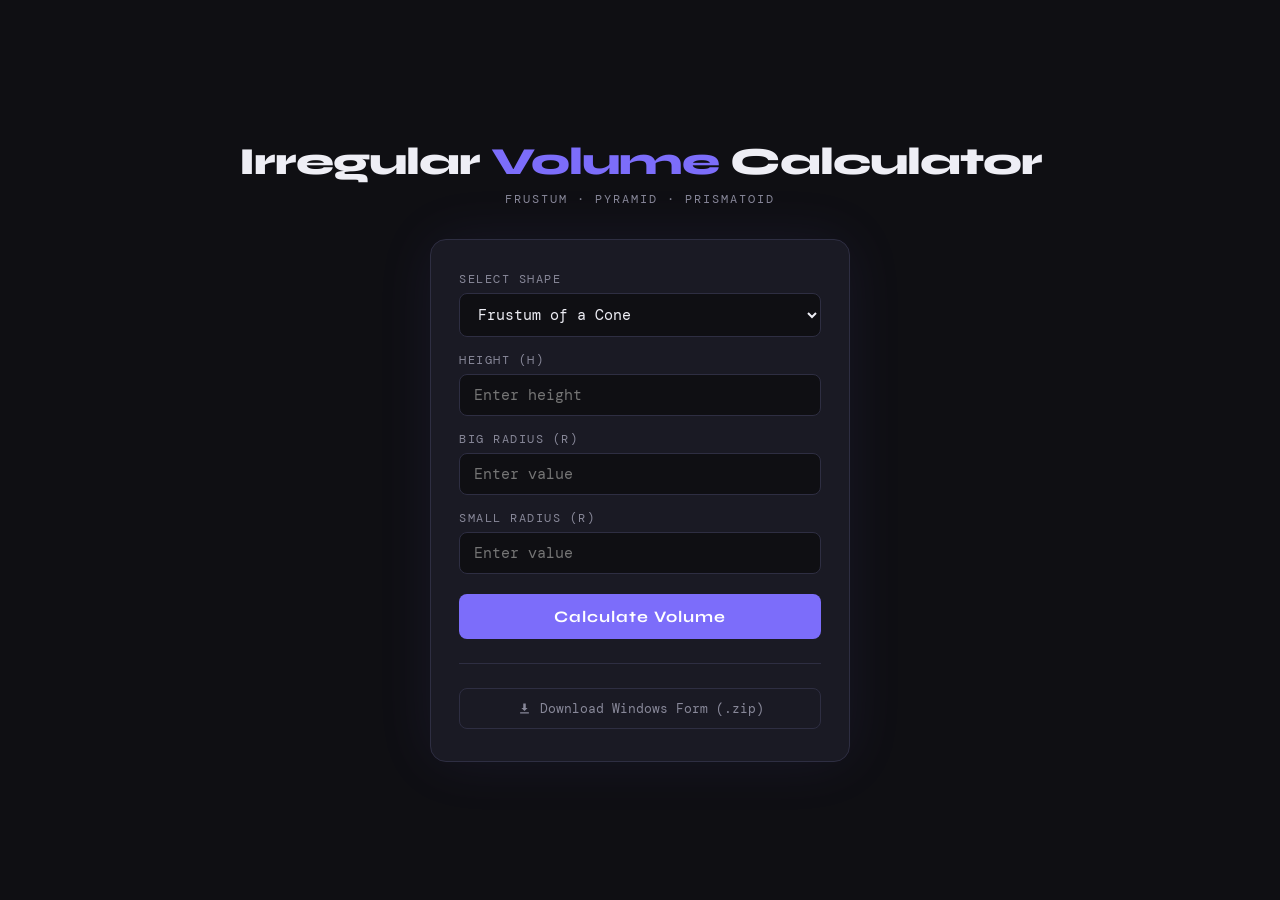
==== index.html @ 7cf29074 "Rename IrregularVolumeCalculator.html to index.html" ====
<!DOCTYPE html>
<html lang="en">
<head>
<meta charset="UTF-8">
<meta name="viewport" content="width=device-width, initial-scale=1.0">
<title>Irregular Volume Calculator</title>
<link href="https://fonts.googleapis.com/css2?family=Syne:wght@700;800&family=DM+Mono:wght@400;500&display=swap" rel="stylesheet">
<style>
  *, *::before, *::after { box-sizing: border-box; margin: 0; padding: 0; }

  :root {
    --bg: #0f0f13;
    --card: #1a1a24;
    --border: #2e2e42;
    --accent: #7c6dfa;
    --accent2: #f06a6a;
    --text: #eeeef5;
    --muted: #888899;
  }

  body {
    background: var(--bg);
    color: var(--text);
    font-family: 'DM Mono', monospace;
    min-height: 100vh;
    display: flex;
    flex-direction: column;
    align-items: center;
    justify-content: center;
    padding: 30px 16px;
  }

  h1 {
    font-family: 'Syne', sans-serif;
    font-size: clamp(1.6rem, 5vw, 2.4rem);
    font-weight: 800;
    letter-spacing: -1px;
    text-align: center;
    margin-bottom: 6px;
  }

  h1 span { color: var(--accent); }

  .subtitle {
    color: var(--muted);
    font-size: 0.78rem;
    text-align: center;
    margin-bottom: 32px;
    letter-spacing: 2px;
    text-transform: uppercase;
  }

  .card {
    background: var(--card);
    border: 1px solid var(--border);
    border-radius: 16px;
    padding: 32px 28px;
    width: 100%;
    max-width: 420px;
    box-shadow: 0 0 60px rgba(124,109,250,0.08);
  }

  label {
    display: block;
    font-size: 0.72rem;
    color: var(--muted);
    text-transform: uppercase;
    letter-spacing: 1.5px;
    margin-bottom: 6px;
  }

  select, input {
    width: 100%;
    background: var(--bg);
    border: 1px solid var(--border);
    border-radius: 8px;
    color: var(--text);
    font-family: 'DM Mono', monospace;
    font-size: 0.92rem;
    padding: 10px 14px;
    margin-bottom: 16px;
    outline: none;
    transition: border-color 0.2s;
  }

  select:focus, input:focus { border-color: var(--accent); }

  .field { transition: opacity 0.3s; }
  .field.hidden { display: none; }

  .btn-calc {
    width: 100%;
    background: var(--accent);
    color: #fff;
    font-family: 'Syne', sans-serif;
    font-size: 1rem;
    font-weight: 700;
    border: none;
    border-radius: 8px;
    padding: 13px;
    cursor: pointer;
    letter-spacing: 1px;
    transition: background 0.2s, transform 0.1s;
    margin-top: 4px;
  }

  .btn-calc:hover { background: #6a5ce8; }
  .btn-calc:active { transform: scale(0.98); }

  .result {
    margin-top: 20px;
    background: var(--bg);
    border: 1px solid var(--accent);
    border-radius: 8px;
    padding: 14px 18px;
    text-align: center;
    font-size: 1.1rem;
    color: var(--accent);
    font-family: 'Syne', sans-serif;
    font-weight: 700;
    display: none;
  }

  .formula {
    font-size: 0.68rem;
    color: var(--muted);
    text-align: center;
    margin-top: 10px;
    letter-spacing: 0.5px;
  }

  .divider {
    border: none;
    border-top: 1px solid var(--border);
    margin: 24px 0;
  }

  .btn-download {
    display: flex;
    align-items: center;
    justify-content: center;
    gap: 8px;
    width: 100%;
    background: transparent;
    border: 1px solid var(--border);
    border-radius: 8px;
    color: var(--muted);
    font-family: 'DM Mono', monospace;
    font-size: 0.8rem;
    padding: 11px;
    cursor: pointer;
    text-decoration: none;
    transition: border-color 0.2s, color 0.2s;
  }

  .btn-download:hover { border-color: var(--accent2); color: var(--accent2); }
  .btn-download svg { width: 15px; height: 15px; fill: currentColor; }
</style>
</head>
<body>

<h1>Irregular <span>Volume</span> Calculator</h1>
<p class="subtitle">Frustum · Pyramid · Prismatoid</p>

<div class="card">

  <label>Select Shape</label>
  <select id="cboShape" onchange="updateFields()">
    <option value="0">Frustum of a Cone</option>
    <option value="1">Frustum of a Pyramid</option>
    <option value="2">Prismatoid</option>
  </select>

  <label>Height (h)</label>
  <input type="number" id="txt1" placeholder="Enter height">

  <div class="field" id="field2">
    <label id="lbl2">Big Radius (R)</label>
    <input type="number" id="txt2" placeholder="Enter value">
  </div>

  <div class="field" id="field3">
    <label id="lbl3">Small Radius (r)</label>
    <input type="number" id="txt3" placeholder="Enter value">
  </div>

  <div class="field hidden" id="field4">
    <label>Middle Area (Am)</label>
    <input type="number" id="txt4" placeholder="Enter middle area">
  </div>

  <button class="btn-calc" onclick="calculate()">Calculate Volume</button>

  <div class="result" id="result">—</div>
  <div class="formula" id="formula"></div>

  <hr class="divider">

  <!-- Replace href below with your actual file download link -->
  <a class="btn-download" href="IrregCalculator-App.zip" download>
    <svg viewBox="0 0 24 24"><path d="M12 16l-5-5h3V4h4v7h3l-5 5zm-7 4h14v-2H5v2z"/></svg>
    Download Windows Form (.zip)
  </a>

</div>

<script>
  const formulas = [
    "V = (1/3) × π × h × (R² + R·r + r²)",
    "V = (h/3) × (A1 + A2 + √(A1×A2))",
    "V = (h/6) × (A1 + A2 + 4×Am)"
  ];

  function updateFields() {
    const i = +document.getElementById("cboShape").value;
    document.getElementById("lbl2").textContent = i === 0 ? "Big Radius (R)" : "Base Area 1 (A1)";
    document.getElementById("lbl3").textContent = i === 0 ? "Small Radius (r)" : "Base Area 2 (A2)";
    document.getElementById("field4").classList.toggle("hidden", i !== 2);
    document.getElementById("result").style.display = "none";
    document.getElementById("formula").textContent = "";
    document.querySelectorAll("input").forEach(t => t.value = "");
  }

  function calculate() {
    const i = +document.getElementById("cboShape").value;
    const h = +document.getElementById("txt1").value;
    const x = +document.getElementById("txt2").value;
    const y = +document.getElementById("txt3").value;
    let volume = 0;

    if (i === 0) volume = (1/3) * Math.PI * h * (x**2 + x*y + y**2);
    if (i === 1) volume = (h/3) * (x + y + Math.sqrt(x * y));
    if (i === 2) { const am = +document.getElementById("txt4").value; volume = (h/6) * (x + y + 4*am); }

    const res = document.getElementById("result");
    res.style.display = "block";
    res.textContent = "Volume = " + volume.toFixed(4);
    document.getElementById("formula").textContent = formulas[i];
  }
</script>

</body>
</html>
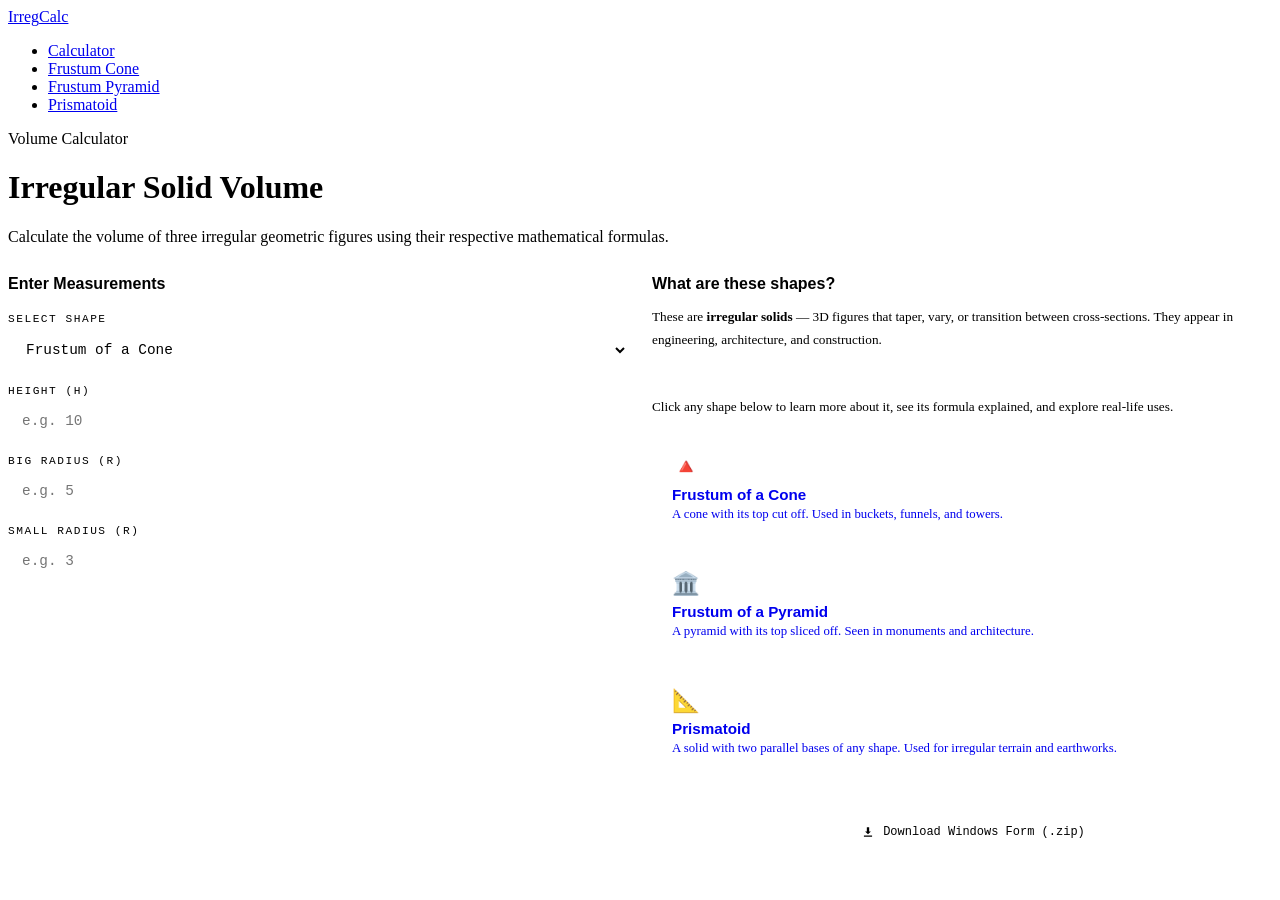
==== commit 4503d8ee: "Refactor index.html for improved structure and styles" ====
--- a/index.html
+++ b/index.html
@@ -1,243 +1,282 @@
 <!DOCTYPE html>
 <html lang="en">
 <head>
-<meta charset="UTF-8">
-<meta name="viewport" content="width=device-width, initial-scale=1.0">
-<title>Irregular Volume Calculator</title>
-<link href="https://fonts.googleapis.com/css2?family=Syne:wght@700;800&family=DM+Mono:wght@400;500&display=swap" rel="stylesheet">
-<style>
-  *, *::before, *::after { box-sizing: border-box; margin: 0; padding: 0; }
-
-  :root {
-    --bg: #0f0f13;
-    --card: #1a1a24;
-    --border: #2e2e42;
-    --accent: #7c6dfa;
-    --accent2: #f06a6a;
-    --text: #eeeef5;
-    --muted: #888899;
-  }
-
-  body {
-    background: var(--bg);
-    color: var(--text);
-    font-family: 'DM Mono', monospace;
-    min-height: 100vh;
-    display: flex;
-    flex-direction: column;
-    align-items: center;
-    justify-content: center;
-    padding: 30px 16px;
-  }
-
-  h1 {
-    font-family: 'Syne', sans-serif;
-    font-size: clamp(1.6rem, 5vw, 2.4rem);
-    font-weight: 800;
-    letter-spacing: -1px;
-    text-align: center;
-    margin-bottom: 6px;
-  }
-
-  h1 span { color: var(--accent); }
-
-  .subtitle {
-    color: var(--muted);
-    font-size: 0.78rem;
-    text-align: center;
-    margin-bottom: 32px;
-    letter-spacing: 2px;
-    text-transform: uppercase;
-  }
-
-  .card {
-    background: var(--card);
-    border: 1px solid var(--border);
-    border-radius: 16px;
-    padding: 32px 28px;
-    width: 100%;
-    max-width: 420px;
-    box-shadow: 0 0 60px rgba(124,109,250,0.08);
-  }
-
-  label {
-    display: block;
-    font-size: 0.72rem;
-    color: var(--muted);
-    text-transform: uppercase;
-    letter-spacing: 1.5px;
-    margin-bottom: 6px;
-  }
-
-  select, input {
-    width: 100%;
-    background: var(--bg);
-    border: 1px solid var(--border);
-    border-radius: 8px;
-    color: var(--text);
-    font-family: 'DM Mono', monospace;
-    font-size: 0.92rem;
-    padding: 10px 14px;
-    margin-bottom: 16px;
-    outline: none;
-    transition: border-color 0.2s;
-  }
-
-  select:focus, input:focus { border-color: var(--accent); }
-
-  .field { transition: opacity 0.3s; }
-  .field.hidden { display: none; }
-
-  .btn-calc {
-    width: 100%;
-    background: var(--accent);
-    color: #fff;
-    font-family: 'Syne', sans-serif;
-    font-size: 1rem;
-    font-weight: 700;
-    border: none;
-    border-radius: 8px;
-    padding: 13px;
-    cursor: pointer;
-    letter-spacing: 1px;
-    transition: background 0.2s, transform 0.1s;
-    margin-top: 4px;
-  }
-
-  .btn-calc:hover { background: #6a5ce8; }
-  .btn-calc:active { transform: scale(0.98); }
-
-  .result {
-    margin-top: 20px;
-    background: var(--bg);
-    border: 1px solid var(--accent);
-    border-radius: 8px;
-    padding: 14px 18px;
-    text-align: center;
-    font-size: 1.1rem;
-    color: var(--accent);
-    font-family: 'Syne', sans-serif;
-    font-weight: 700;
-    display: none;
-  }
-
-  .formula {
-    font-size: 0.68rem;
-    color: var(--muted);
-    text-align: center;
-    margin-top: 10px;
-    letter-spacing: 0.5px;
-  }
-
-  .divider {
-    border: none;
-    border-top: 1px solid var(--border);
-    margin: 24px 0;
-  }
-
-  .btn-download {
-    display: flex;
-    align-items: center;
-    justify-content: center;
-    gap: 8px;
-    width: 100%;
-    background: transparent;
-    border: 1px solid var(--border);
-    border-radius: 8px;
-    color: var(--muted);
-    font-family: 'DM Mono', monospace;
-    font-size: 0.8rem;
-    padding: 11px;
-    cursor: pointer;
-    text-decoration: none;
-    transition: border-color 0.2s, color 0.2s;
-  }
-
-  .btn-download:hover { border-color: var(--accent2); color: var(--accent2); }
-  .btn-download svg { width: 15px; height: 15px; fill: currentColor; }
-</style>
+  <meta charset="UTF-8">
+  <meta name="viewport" content="width=device-width, initial-scale=1.0">
+  <title>Irregular Volume Calculator</title>
+  <link rel="stylesheet" href="shared.css">
+  <style>
+    /* ── Calculator-specific styles ── */
+    .calc-layout {
+      display: grid;
+      grid-template-columns: 1fr 1fr;
+      gap: 24px;
+      align-items: start;
+    }
+
+    @media (max-width: 640px) { .calc-layout { grid-template-columns: 1fr; } }
+
+    label {
+      display: block;
+      font-family: 'DM Mono', monospace;
+      font-size: 0.7rem;
+      color: var(--muted);
+      text-transform: uppercase;
+      letter-spacing: 1.5px;
+      margin-bottom: 6px;
+    }
+
+    select, input[type="number"] {
+      width: 100%;
+      background: var(--bg);
+      border: 1px solid var(--border);
+      border-radius: 8px;
+      color: var(--text);
+      font-family: 'DM Mono', monospace;
+      font-size: 0.9rem;
+      padding: 10px 14px;
+      margin-bottom: 16px;
+      outline: none;
+      transition: border-color 0.2s;
+    }
+
+    select:focus, input:focus { border-color: var(--accent); }
+
+    .field.hidden { display: none; }
+
+    .btn-calc {
+      width: 100%;
+      background: var(--accent);
+      color: #fff;
+      font-family: 'Syne', sans-serif;
+      font-weight: 700;
+      font-size: 1rem;
+      border: none;
+      border-radius: 8px;
+      padding: 13px;
+      cursor: pointer;
+      letter-spacing: 0.5px;
+      transition: background 0.2s, transform 0.1s;
+      margin-top: 4px;
+    }
+
+    .btn-calc:hover { background: #6a5ce8; }
+    .btn-calc:active { transform: scale(0.98); }
+
+    .result-box {
+      background: var(--bg);
+      border: 1px solid var(--accent);
+      border-radius: 10px;
+      padding: 20px;
+      text-align: center;
+      display: none;
+      margin-top: 16px;
+    }
+
+    .result-box .vol-label {
+      font-family: 'DM Mono', monospace;
+      font-size: 0.68rem;
+      color: var(--muted);
+      letter-spacing: 2px;
+      text-transform: uppercase;
+      margin-bottom: 6px;
+    }
+
+    .result-box .vol-value {
+      font-family: 'Syne', sans-serif;
+      font-size: 1.5rem;
+      font-weight: 800;
+      color: var(--accent);
+    }
+
+    .result-box .vol-formula {
+      font-family: 'DM Mono', monospace;
+      font-size: 0.68rem;
+      color: var(--muted);
+      margin-top: 8px;
+    }
+
+    /* info panel on the right */
+    .info-panel .section-card { margin-bottom: 16px; }
+
+    .info-panel h2 {
+      font-family: 'Syne', sans-serif;
+      font-size: 1rem;
+      font-weight: 700;
+      margin-bottom: 8px;
+    }
+
+    .info-panel p {
+      font-size: 0.83rem;
+      color: var(--muted);
+      line-height: 1.7;
+    }
+
+    .divider { border: none; border-top: 1px solid var(--border); margin: 20px 0; }
+
+    .btn-download {
+      display: flex;
+      align-items: center;
+      justify-content: center;
+      gap: 8px;
+      width: 100%;
+      background: transparent;
+      border: 1px solid var(--border);
+      border-radius: 8px;
+      color: var(--muted);
+      font-family: 'DM Mono', monospace;
+      font-size: 0.75rem;
+      padding: 11px;
+      cursor: pointer;
+      text-decoration: none;
+      transition: border-color 0.2s, color 0.2s;
+    }
+
+    .btn-download:hover { border-color: var(--coral); color: var(--coral); }
+    .btn-download svg { width: 14px; height: 14px; fill: currentColor; }
+  </style>
 </head>
 <body>
 
-<h1>Irregular <span>Volume</span> Calculator</h1>
-<p class="subtitle">Frustum · Pyramid · Prismatoid</p>
-
-<div class="card">
-
-  <label>Select Shape</label>
-  <select id="cboShape" onchange="updateFields()">
-    <option value="0">Frustum of a Cone</option>
-    <option value="1">Frustum of a Pyramid</option>
-    <option value="2">Prismatoid</option>
-  </select>
-
-  <label>Height (h)</label>
-  <input type="number" id="txt1" placeholder="Enter height">
-
-  <div class="field" id="field2">
-    <label id="lbl2">Big Radius (R)</label>
-    <input type="number" id="txt2" placeholder="Enter value">
+  <!-- ── NAVIGATION ── -->
+  <nav>
+    <a class="nav-logo" href="index.html">Irreg<span>Calc</span></a>
+    <ul class="nav-links">
+      <li><a href="index.html" class="active">Calculator</a></li>
+      <li><a href="frustum-cone.html">Frustum Cone</a></li>
+      <li><a href="frustum-pyramid.html">Frustum Pyramid</a></li>
+      <li><a href="prismatoid.html">Prismatoid</a></li>
+    </ul>
+  </nav>
+
+  <!-- ── HERO ── -->
+  <div class="hero">
+    <div class="hero-tag">Volume Calculator</div>
+    <h1>Irregular <span style="color:var(--accent)">Solid</span> Volume</h1>
+    <p>Calculate the volume of three irregular geometric figures using their respective mathematical formulas.</p>
   </div>
 
-  <div class="field" id="field3">
-    <label id="lbl3">Small Radius (r)</label>
-    <input type="number" id="txt3" placeholder="Enter value">
+  <!-- ── MAIN CONTENT ── -->
+  <div class="wrap">
+    <div class="calc-layout">
+
+      <!-- LEFT: Calculator -->
+      <div class="section-card">
+        <h2 style="font-family:'Syne',sans-serif;font-size:1rem;margin-bottom:20px;">
+          Enter Measurements
+        </h2>
+
+        <label>Select Shape</label>
+        <select id="cboShape" onchange="updateFields()">
+          <option value="0">Frustum of a Cone</option>
+          <option value="1">Frustum of a Pyramid</option>
+          <option value="2">Prismatoid</option>
+        </select>
+
+        <label>Height (h)</label>
+        <input type="number" id="txt1" placeholder="e.g. 10">
+
+        <div class="field" id="field2">
+          <label id="lbl2">Big Radius (R)</label>
+          <input type="number" id="txt2" placeholder="e.g. 5">
+        </div>
+
+        <div class="field" id="field3">
+          <label id="lbl3">Small Radius (r)</label>
+          <input type="number" id="txt3" placeholder="e.g. 3">
+        </div>
+
+        <div class="field hidden" id="field4">
+          <label>Middle Area (Am)</label>
+          <input type="number" id="txt4" placeholder="e.g. 12">
+        </div>
+
+        <button class="btn-calc" onclick="calculate()">Calculate Volume</button>
+
+        <div class="result-box" id="resultBox">
+          <div class="vol-label">Result</div>
+          <div class="vol-value" id="volValue">—</div>
+          <div class="vol-formula" id="volFormula"></div>
+        </div>
+      </div>
+
+      <!-- RIGHT: Info Panel -->
+      <div class="info-panel">
+        <div class="section-card">
+          <h2>What are these shapes?</h2>
+          <p>These are <strong>irregular solids</strong> — 3D figures that taper, vary, or transition between cross-sections. They appear in engineering, architecture, and construction.</p>
+          <br>
+          <p>Click any shape below to learn more about it, see its formula explained, and explore real-life uses.</p>
+        </div>
+
+        <a href="frustum-cone.html" class="shape-card" style="display:block;text-decoration:none;background:var(--card);border:1px solid var(--border);border-radius:12px;padding:18px 20px;margin-bottom:12px;transition:border-color 0.2s;" onmouseover="this.style.borderColor='var(--accent)'" onmouseout="this.style.borderColor='var(--border)'">
+          <div style="font-size:1.4rem;margin-bottom:6px;">🔺</div>
+          <div style="font-family:'Syne',sans-serif;font-size:0.95rem;font-weight:700;margin-bottom:4px;">Frustum of a Cone</div>
+          <div style="font-size:0.8rem;color:var(--muted);">A cone with its top cut off. Used in buckets, funnels, and towers.</div>
+        </a>
+
+        <a href="frustum-pyramid.html" class="shape-card" style="display:block;text-decoration:none;background:var(--card);border:1px solid var(--border);border-radius:12px;padding:18px 20px;margin-bottom:12px;transition:border-color 0.2s;" onmouseover="this.style.borderColor='var(--gold)'" onmouseout="this.style.borderColor='var(--border)'">
+          <div style="font-size:1.4rem;margin-bottom:6px;">🏛️</div>
+          <div style="font-family:'Syne',sans-serif;font-size:0.95rem;font-weight:700;margin-bottom:4px;">Frustum of a Pyramid</div>
+          <div style="font-size:0.8rem;color:var(--muted);">A pyramid with its top sliced off. Seen in monuments and architecture.</div>
+        </a>
+
+        <a href="prismatoid.html" class="shape-card" style="display:block;text-decoration:none;background:var(--card);border:1px solid var(--border);border-radius:12px;padding:18px 20px;margin-bottom:20px;transition:border-color 0.2s;" onmouseover="this.style.borderColor='var(--green)'" onmouseout="this.style.borderColor='var(--border)'">
+          <div style="font-size:1.4rem;margin-bottom:6px;">📐</div>
+          <div style="font-family:'Syne',sans-serif;font-size:0.95rem;font-weight:700;margin-bottom:4px;">Prismatoid</div>
+          <div style="font-size:0.8rem;color:var(--muted);">A solid with two parallel bases of any shape. Used for irregular terrain and earthworks.</div>
+        </a>
+
+        <hr class="divider">
+
+        <!-- Replace href with your actual download link -->
+        <a class="btn-download" href="YOUR_DOWNLOAD_LINK_HERE" download>
+          <svg viewBox="0 0 24 24"><path d="M12 16l-5-5h3V4h4v7h3l-5 5zm-7 4h14v-2H5v2z"/></svg>
+          Download Windows Form (.zip)
+        </a>
+      </div>
+
+    </div>
   </div>
 
-  <div class="field hidden" id="field4">
-    <label>Middle Area (Am)</label>
-    <input type="number" id="txt4" placeholder="Enter middle area">
-  </div>
-
-  <button class="btn-calc" onclick="calculate()">Calculate Volume</button>
-
-  <div class="result" id="result">—</div>
-  <div class="formula" id="formula"></div>
-
-  <hr class="divider">
-
-  <!-- Replace href below with your actual file download link -->
-  <a class="btn-download" href="IrregCalculator-App.zip" download>
-    <svg viewBox="0 0 24 24"><path d="M12 16l-5-5h3V4h4v7h3l-5 5zm-7 4h14v-2H5v2z"/></svg>
-    Download Windows Form (.zip)
-  </a>
-
-</div>
-
-<script>
-  const formulas = [
-    "V = (1/3) × π × h × (R² + R·r + r²)",
-    "V = (h/3) × (A1 + A2 + √(A1×A2))",
-    "V = (h/6) × (A1 + A2 + 4×Am)"
-  ];
-
-  function updateFields() {
-    const i = +document.getElementById("cboShape").value;
-    document.getElementById("lbl2").textContent = i === 0 ? "Big Radius (R)" : "Base Area 1 (A1)";
-    document.getElementById("lbl3").textContent = i === 0 ? "Small Radius (r)" : "Base Area 2 (A2)";
-    document.getElementById("field4").classList.toggle("hidden", i !== 2);
-    document.getElementById("result").style.display = "none";
-    document.getElementById("formula").textContent = "";
-    document.querySelectorAll("input").forEach(t => t.value = "");
-  }
-
-  function calculate() {
-    const i = +document.getElementById("cboShape").value;
-    const h = +document.getElementById("txt1").value;
-    const x = +document.getElementById("txt2").value;
-    const y = +document.getElementById("txt3").value;
-    let volume = 0;
-
-    if (i === 0) volume = (1/3) * Math.PI * h * (x**2 + x*y + y**2);
-    if (i === 1) volume = (h/3) * (x + y + Math.sqrt(x * y));
-    if (i === 2) { const am = +document.getElementById("txt4").value; volume = (h/6) * (x + y + 4*am); }
-
-    const res = document.getElementById("result");
-    res.style.display = "block";
-    res.textContent = "Volume = " + volume.toFixed(4);
-    document.getElementById("formula").textContent = formulas[i];
-  }
-</script>
+  <script>
+    const formulas = [
+      "V = (1/3) × π × h × (R² + R·r + r²)",
+      "V = (h/3) × (A1 + A2 + √(A1 × A2))",
+      "V = (h/6) × (A1 + A2 + 4 × Am)"
+    ];
+
+    function updateFields() {
+      const i = +document.getElementById("cboShape").value;
+      // Update label text based on selected shape
+      document.getElementById("lbl2").textContent = i === 0 ? "Big Radius (R)" : "Base Area 1 (A1)";
+      document.getElementById("lbl3").textContent = i === 0 ? "Small Radius (r)" : "Base Area 2 (A2)";
+      // Show or hide 4th field (only Prismatoid needs it)
+      document.getElementById("field4").classList.toggle("hidden", i !== 2);
+      // Clear result and inputs
+      document.getElementById("resultBox").style.display = "none";
+      document.querySelectorAll("input").forEach(t => t.value = "");
+    }
+
+    function calculate() {
+      const i = +document.getElementById("cboShape").value;
+      const h = +document.getElementById("txt1").value;
+      const x = +document.getElementById("txt2").value;
+      const y = +document.getElementById("txt3").value;
+      let volume = 0;
+
+      // Run the correct formula based on selected shape
+      if (i === 0) volume = (1/3) * Math.PI * h * (x**2 + x*y + y**2);
+      if (i === 1) volume = (h/3) * (x + y + Math.sqrt(x * y));
+      if (i === 2) { const am = +document.getElementById("txt4").value; volume = (h/6) * (x + y + 4*am); }
+
+      // Show result
+      const box = document.getElementById("resultBox");
+      box.style.display = "block";
+      document.getElementById("volValue").textContent = "Volume = " + volume.toFixed(4);
+      document.getElementById("volFormula").textContent = formulas[i];
+    }
+  </script>
 
 </body>
 </html>
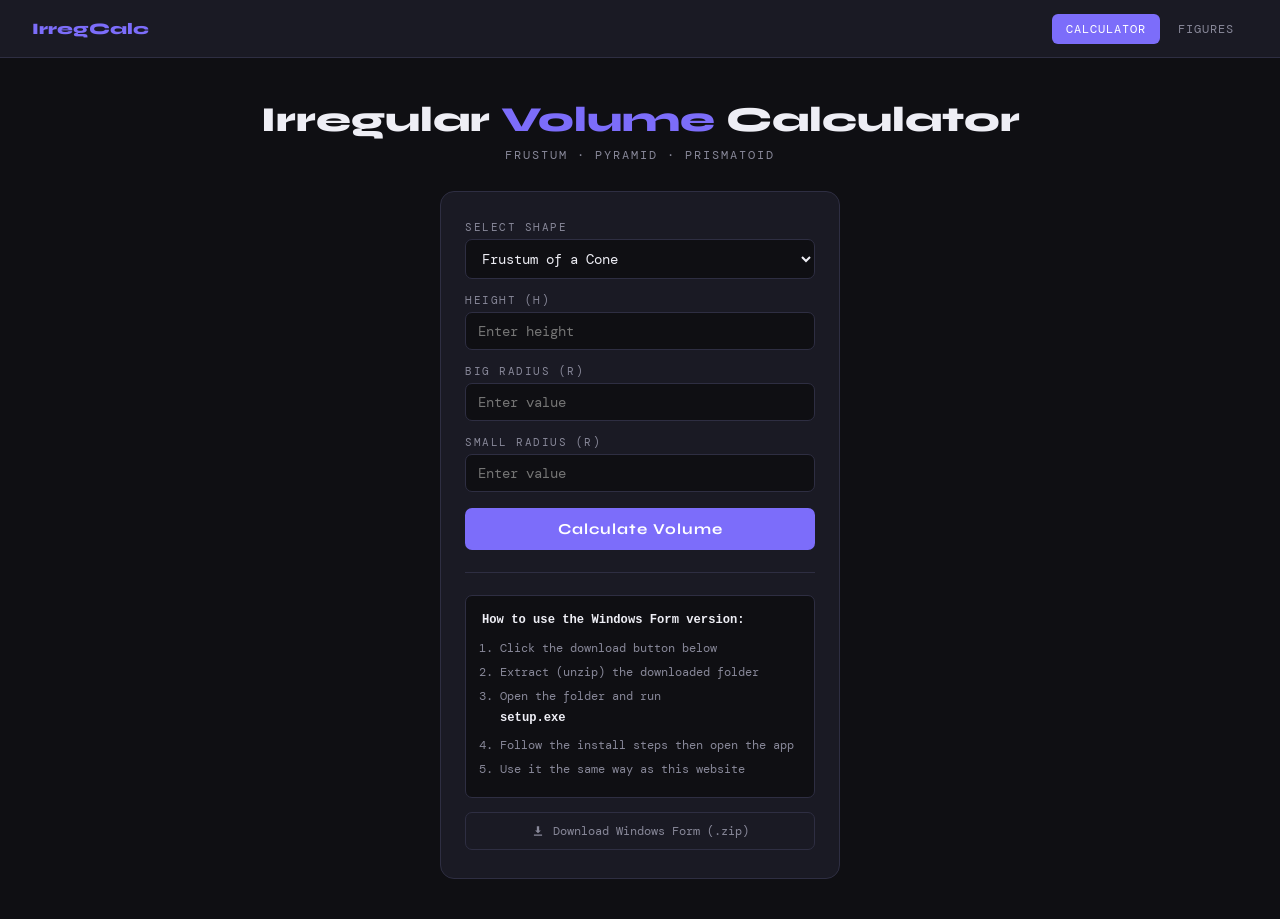
==== commit a96fa15e: "Update index.html Calculator with figure description. Easier to understand." ====
--- a/index.html
+++ b/index.html
@@ -1,282 +1,268 @@
 <!DOCTYPE html>
 <html lang="en">
 <head>
-  <meta charset="UTF-8">
-  <meta name="viewport" content="width=device-width, initial-scale=1.0">
-  <title>Irregular Volume Calculator</title>
-  <link rel="stylesheet" href="shared.css">
-  <style>
-    /* ── Calculator-specific styles ── */
-    .calc-layout {
-      display: grid;
-      grid-template-columns: 1fr 1fr;
-      gap: 24px;
-      align-items: start;
-    }
-
-    @media (max-width: 640px) { .calc-layout { grid-template-columns: 1fr; } }
-
-    label {
-      display: block;
-      font-family: 'DM Mono', monospace;
-      font-size: 0.7rem;
-      color: var(--muted);
-      text-transform: uppercase;
-      letter-spacing: 1.5px;
-      margin-bottom: 6px;
-    }
-
-    select, input[type="number"] {
-      width: 100%;
-      background: var(--bg);
-      border: 1px solid var(--border);
-      border-radius: 8px;
-      color: var(--text);
-      font-family: 'DM Mono', monospace;
-      font-size: 0.9rem;
-      padding: 10px 14px;
-      margin-bottom: 16px;
-      outline: none;
-      transition: border-color 0.2s;
-    }
-
-    select:focus, input:focus { border-color: var(--accent); }
-
-    .field.hidden { display: none; }
-
-    .btn-calc {
-      width: 100%;
-      background: var(--accent);
-      color: #fff;
-      font-family: 'Syne', sans-serif;
-      font-weight: 700;
-      font-size: 1rem;
-      border: none;
-      border-radius: 8px;
-      padding: 13px;
-      cursor: pointer;
-      letter-spacing: 0.5px;
-      transition: background 0.2s, transform 0.1s;
-      margin-top: 4px;
-    }
-
-    .btn-calc:hover { background: #6a5ce8; }
-    .btn-calc:active { transform: scale(0.98); }
-
-    .result-box {
-      background: var(--bg);
-      border: 1px solid var(--accent);
-      border-radius: 10px;
-      padding: 20px;
-      text-align: center;
-      display: none;
-      margin-top: 16px;
-    }
-
-    .result-box .vol-label {
-      font-family: 'DM Mono', monospace;
-      font-size: 0.68rem;
-      color: var(--muted);
-      letter-spacing: 2px;
-      text-transform: uppercase;
-      margin-bottom: 6px;
-    }
-
-    .result-box .vol-value {
-      font-family: 'Syne', sans-serif;
-      font-size: 1.5rem;
-      font-weight: 800;
-      color: var(--accent);
-    }
-
-    .result-box .vol-formula {
-      font-family: 'DM Mono', monospace;
-      font-size: 0.68rem;
-      color: var(--muted);
-      margin-top: 8px;
-    }
-
-    /* info panel on the right */
-    .info-panel .section-card { margin-bottom: 16px; }
-
-    .info-panel h2 {
-      font-family: 'Syne', sans-serif;
-      font-size: 1rem;
-      font-weight: 700;
-      margin-bottom: 8px;
-    }
-
-    .info-panel p {
-      font-size: 0.83rem;
-      color: var(--muted);
-      line-height: 1.7;
-    }
-
-    .divider { border: none; border-top: 1px solid var(--border); margin: 20px 0; }
-
-    .btn-download {
-      display: flex;
-      align-items: center;
-      justify-content: center;
-      gap: 8px;
-      width: 100%;
-      background: transparent;
-      border: 1px solid var(--border);
-      border-radius: 8px;
-      color: var(--muted);
-      font-family: 'DM Mono', monospace;
-      font-size: 0.75rem;
-      padding: 11px;
-      cursor: pointer;
-      text-decoration: none;
-      transition: border-color 0.2s, color 0.2s;
-    }
-
-    .btn-download:hover { border-color: var(--coral); color: var(--coral); }
-    .btn-download svg { width: 14px; height: 14px; fill: currentColor; }
-  </style>
+<meta charset="UTF-8">
+<meta name="viewport" content="width=device-width, initial-scale=1.0">
+<title>Irregular Volume Calculator</title>
+<link href="https://fonts.googleapis.com/css2?family=Syne:wght@700;800&family=DM+Mono:wght@400;500&display=swap" rel="stylesheet">
+<style>
+  *, *::before, *::after { box-sizing: border-box; margin: 0; padding: 0; }
+  :root {
+    --bg: #0f0f13; --card: #1a1a24; --border: #2e2e42;
+    --accent: #7c6dfa; --accent2: #f06a6a; --text: #eeeef5; --muted: #888899; --green: #4ade80;
+  }
+  body { background: var(--bg); color: var(--text); font-family: 'DM Mono', monospace; min-height: 100vh; }
+  nav {
+    display: flex; align-items: center; justify-content: space-between;
+    padding: 0 32px; height: 58px; background: var(--card);
+    border-bottom: 1px solid var(--border); position: sticky; top: 0; z-index: 99;
+  }
+  .nav-logo { font-family: 'Syne', sans-serif; font-size: 1rem; font-weight: 800; color: var(--accent); }
+  .nav-links { display: flex; gap: 4px; }
+  .nav-btn {
+    background: none; border: none; color: var(--muted); font-family: 'DM Mono', monospace;
+    font-size: 0.78rem; padding: 7px 14px; border-radius: 6px; cursor: pointer;
+    letter-spacing: 1px; text-transform: uppercase; transition: background 0.15s, color 0.15s;
+  }
+  .nav-btn:hover { background: var(--border); color: var(--text); }
+  .nav-btn.active { background: var(--accent); color: #fff; }
+  .page { display: none; padding: 40px 20px; }
+  .page.active { display: block; }
+  .calc-wrap { display: flex; flex-direction: column; align-items: center; }
+  .page-title { font-family: 'Syne', sans-serif; font-size: clamp(1.5rem, 4vw, 2.2rem); font-weight: 800; text-align: center; margin-bottom: 6px; }
+  .page-title span { color: var(--accent); }
+  .subtitle { color: var(--muted); font-size: 0.75rem; text-align: center; margin-bottom: 28px; letter-spacing: 2px; text-transform: uppercase; }
+  .card { background: var(--card); border: 1px solid var(--border); border-radius: 14px; padding: 28px 24px; width: 100%; max-width: 400px; }
+  label { display: block; font-size: 0.7rem; color: var(--muted); text-transform: uppercase; letter-spacing: 1.5px; margin-bottom: 5px; }
+  select, input[type=number] {
+    width: 100%; background: var(--bg); border: 1px solid var(--border); border-radius: 7px;
+    color: var(--text); font-family: 'DM Mono', monospace; font-size: 0.9rem;
+    padding: 9px 12px; margin-bottom: 14px; outline: none; transition: border-color 0.2s;
+  }
+  select:focus, input[type=number]:focus { border-color: var(--accent); }
+  .field.hidden { display: none; }
+  .btn-calc {
+    width: 100%; background: var(--accent); color: #fff; font-family: 'Syne', sans-serif;
+    font-size: 0.95rem; font-weight: 700; border: none; border-radius: 7px; padding: 12px;
+    cursor: pointer; letter-spacing: 1px; transition: background 0.2s, transform 0.1s; margin-top: 2px;
+  }
+  .btn-calc:hover { background: #6a5ce8; }
+  .btn-calc:active { transform: scale(0.98); }
+  .result {
+    margin-top: 18px; background: var(--bg); border: 1px solid var(--accent); border-radius: 7px;
+    padding: 13px 16px; text-align: center; font-size: 1.1rem; color: var(--accent);
+    font-family: 'Syne', sans-serif; font-weight: 700; display: none;
+  }
+  .formula-shown { font-size: 0.66rem; color: var(--muted); text-align: center; margin-top: 8px; }
+  .divider { border: none; border-top: 1px solid var(--border); margin: 22px 0; }
+  .instructions {
+    background: var(--bg); border: 1px solid var(--border); border-radius: 7px;
+    padding: 14px 16px; margin-bottom: 14px; font-size: 0.76rem; line-height: 1.8; color: var(--muted);
+  }
+  .instructions strong { color: var(--text); display: block; margin-bottom: 6px; }
+  .instructions ol { padding-left: 18px; }
+  .instructions li { margin-bottom: 2px; }
+  .btn-download {
+    display: flex; align-items: center; justify-content: center; gap: 8px; width: 100%;
+    background: transparent; border: 1px solid var(--border); border-radius: 7px; color: var(--muted);
+    font-family: 'DM Mono', monospace; font-size: 0.78rem; padding: 10px; cursor: pointer;
+    text-decoration: none; transition: border-color 0.2s, color 0.2s;
+  }
+  .btn-download:hover { border-color: var(--accent2); color: var(--accent2); }
+  .btn-download svg { width: 14px; height: 14px; fill: currentColor; flex-shrink: 0; }
+  .figures-wrap { max-width: 860px; margin: 0 auto; }
+  .fig-grid { display: grid; grid-template-columns: repeat(auto-fit, minmax(250px, 1fr)); gap: 20px; margin-top: 10px; }
+  .fig-card {
+    background: var(--card); border: 1px solid var(--border); border-radius: 14px;
+    padding: 24px 20px; display: flex; flex-direction: column; gap: 16px;
+  }
+  .fig-name { font-family: 'Syne', sans-serif; font-size: 1rem; font-weight: 700; color: var(--accent); }
+  .fig-desc { font-size: 0.78rem; color: var(--muted); line-height: 1.7; }
+  .fig-formula {
+    background: var(--bg); border: 1px solid var(--border); border-radius: 7px;
+    padding: 10px 14px; font-size: 0.72rem; color: var(--green); letter-spacing: 0.5px; line-height: 1.8;
+  }
+  .fig-formula strong { color: var(--muted); display: block; font-size: 0.66rem; text-transform: uppercase; letter-spacing: 1.5px; margin-bottom: 4px; }
+  svg.figure { width: 100%; height: 130px; }
+</style>
 </head>
 <body>
 
-  <!-- ── NAVIGATION ── -->
-  <nav>
-    <a class="nav-logo" href="index.html">Irreg<span>Calc</span></a>
-    <ul class="nav-links">
-      <li><a href="index.html" class="active">Calculator</a></li>
-      <li><a href="frustum-cone.html">Frustum Cone</a></li>
-      <li><a href="frustum-pyramid.html">Frustum Pyramid</a></li>
-      <li><a href="prismatoid.html">Prismatoid</a></li>
-    </ul>
-  </nav>
-
-  <!-- ── HERO ── -->
-  <div class="hero">
-    <div class="hero-tag">Volume Calculator</div>
-    <h1>Irregular <span style="color:var(--accent)">Solid</span> Volume</h1>
-    <p>Calculate the volume of three irregular geometric figures using their respective mathematical formulas.</p>
+<nav>
+  <div class="nav-logo">IrregCalc</div>
+  <div class="nav-links">
+    <button class="nav-btn active" onclick="showPage('calc',this)">Calculator</button>
+    <button class="nav-btn" onclick="showPage('figures',this)">Figures</button>
   </div>
-
-  <!-- ── MAIN CONTENT ── -->
-  <div class="wrap">
-    <div class="calc-layout">
-
-      <!-- LEFT: Calculator -->
-      <div class="section-card">
-        <h2 style="font-family:'Syne',sans-serif;font-size:1rem;margin-bottom:20px;">
-          Enter Measurements
-        </h2>
-
-        <label>Select Shape</label>
-        <select id="cboShape" onchange="updateFields()">
-          <option value="0">Frustum of a Cone</option>
-          <option value="1">Frustum of a Pyramid</option>
-          <option value="2">Prismatoid</option>
-        </select>
-
-        <label>Height (h)</label>
-        <input type="number" id="txt1" placeholder="e.g. 10">
-
-        <div class="field" id="field2">
-          <label id="lbl2">Big Radius (R)</label>
-          <input type="number" id="txt2" placeholder="e.g. 5">
-        </div>
-
-        <div class="field" id="field3">
-          <label id="lbl3">Small Radius (r)</label>
-          <input type="number" id="txt3" placeholder="e.g. 3">
-        </div>
-
-        <div class="field hidden" id="field4">
-          <label>Middle Area (Am)</label>
-          <input type="number" id="txt4" placeholder="e.g. 12">
-        </div>
-
-        <button class="btn-calc" onclick="calculate()">Calculate Volume</button>
-
-        <div class="result-box" id="resultBox">
-          <div class="vol-label">Result</div>
-          <div class="vol-value" id="volValue">—</div>
-          <div class="vol-formula" id="volFormula"></div>
-        </div>
-      </div>
-
-      <!-- RIGHT: Info Panel -->
-      <div class="info-panel">
-        <div class="section-card">
-          <h2>What are these shapes?</h2>
-          <p>These are <strong>irregular solids</strong> — 3D figures that taper, vary, or transition between cross-sections. They appear in engineering, architecture, and construction.</p>
-          <br>
-          <p>Click any shape below to learn more about it, see its formula explained, and explore real-life uses.</p>
-        </div>
-
-        <a href="frustum-cone.html" class="shape-card" style="display:block;text-decoration:none;background:var(--card);border:1px solid var(--border);border-radius:12px;padding:18px 20px;margin-bottom:12px;transition:border-color 0.2s;" onmouseover="this.style.borderColor='var(--accent)'" onmouseout="this.style.borderColor='var(--border)'">
-          <div style="font-size:1.4rem;margin-bottom:6px;">🔺</div>
-          <div style="font-family:'Syne',sans-serif;font-size:0.95rem;font-weight:700;margin-bottom:4px;">Frustum of a Cone</div>
-          <div style="font-size:0.8rem;color:var(--muted);">A cone with its top cut off. Used in buckets, funnels, and towers.</div>
-        </a>
-
-        <a href="frustum-pyramid.html" class="shape-card" style="display:block;text-decoration:none;background:var(--card);border:1px solid var(--border);border-radius:12px;padding:18px 20px;margin-bottom:12px;transition:border-color 0.2s;" onmouseover="this.style.borderColor='var(--gold)'" onmouseout="this.style.borderColor='var(--border)'">
-          <div style="font-size:1.4rem;margin-bottom:6px;">🏛️</div>
-          <div style="font-family:'Syne',sans-serif;font-size:0.95rem;font-weight:700;margin-bottom:4px;">Frustum of a Pyramid</div>
-          <div style="font-size:0.8rem;color:var(--muted);">A pyramid with its top sliced off. Seen in monuments and architecture.</div>
-        </a>
-
-        <a href="prismatoid.html" class="shape-card" style="display:block;text-decoration:none;background:var(--card);border:1px solid var(--border);border-radius:12px;padding:18px 20px;margin-bottom:20px;transition:border-color 0.2s;" onmouseover="this.style.borderColor='var(--green)'" onmouseout="this.style.borderColor='var(--border)'">
-          <div style="font-size:1.4rem;margin-bottom:6px;">📐</div>
-          <div style="font-family:'Syne',sans-serif;font-size:0.95rem;font-weight:700;margin-bottom:4px;">Prismatoid</div>
-          <div style="font-size:0.8rem;color:var(--muted);">A solid with two parallel bases of any shape. Used for irregular terrain and earthworks.</div>
-        </a>
-
-        <hr class="divider">
-
-        <!-- Replace href with your actual download link -->
-        <a class="btn-download" href="YOUR_DOWNLOAD_LINK_HERE" download>
-          <svg viewBox="0 0 24 24"><path d="M12 16l-5-5h3V4h4v7h3l-5 5zm-7 4h14v-2H5v2z"/></svg>
-          Download Windows Form (.zip)
-        </a>
-      </div>
-
+</nav>
+
+<!-- CALCULATOR PAGE -->
+<div class="page active" id="page-calc">
+  <div class="calc-wrap">
+    <h1 class="page-title">Irregular <span>Volume</span> Calculator</h1>
+    <p class="subtitle">Frustum · Pyramid · Prismatoid</p>
+    <div class="card">
+      <label>Select Shape</label>
+      <select id="cboShape" onchange="updateFields()">
+        <option value="0">Frustum of a Cone</option>
+        <option value="1">Frustum of a Pyramid</option>
+        <option value="2">Prismatoid</option>
+      </select>
+      <label>Height (h)</label>
+      <input type="number" id="txt1" placeholder="Enter height">
+      <div class="field" id="field2">
+        <label id="lbl2">Big Radius (R)</label>
+        <input type="number" id="txt2" placeholder="Enter value">
+      </div>
+      <div class="field" id="field3">
+        <label id="lbl3">Small Radius (r)</label>
+        <input type="number" id="txt3" placeholder="Enter value">
+      </div>
+      <div class="field hidden" id="field4">
+        <label>Middle Area (Am)</label>
+        <input type="number" id="txt4" placeholder="Enter middle area">
+      </div>
+      <button class="btn-calc" onclick="calculate()">Calculate Volume</button>
+      <div class="result" id="result"></div>
+      <div class="formula-shown" id="formula-shown"></div>
+      <hr class="divider">
+      <div class="instructions">
+        <strong>How to use the Windows Form version:</strong>
+        <ol>
+          <li>Click the download button below</li>
+          <li>Extract (unzip) the downloaded folder</li>
+          <li>Open the folder and run <strong>setup.exe</strong></li>
+          <li>Follow the install steps then open the app</li>
+          <li>Use it the same way as this website</li>
+        </ol>
+      </div>
+      <a class="btn-download" href="IrregCalculator-App.zip" download>
+        <svg viewBox="0 0 24 24"><path d="M12 16l-5-5h3V4h4v7h3l-5 5zm-7 4h14v-2H5v2z"/></svg>
+        Download Windows Form (.zip)
+      </a>
     </div>
   </div>
-
-  <script>
-    const formulas = [
-      "V = (1/3) × π × h × (R² + R·r + r²)",
-      "V = (h/3) × (A1 + A2 + √(A1 × A2))",
-      "V = (h/6) × (A1 + A2 + 4 × Am)"
-    ];
-
-    function updateFields() {
-      const i = +document.getElementById("cboShape").value;
-      // Update label text based on selected shape
-      document.getElementById("lbl2").textContent = i === 0 ? "Big Radius (R)" : "Base Area 1 (A1)";
-      document.getElementById("lbl3").textContent = i === 0 ? "Small Radius (r)" : "Base Area 2 (A2)";
-      // Show or hide 4th field (only Prismatoid needs it)
-      document.getElementById("field4").classList.toggle("hidden", i !== 2);
-      // Clear result and inputs
-      document.getElementById("resultBox").style.display = "none";
-      document.querySelectorAll("input").forEach(t => t.value = "");
-    }
-
-    function calculate() {
-      const i = +document.getElementById("cboShape").value;
-      const h = +document.getElementById("txt1").value;
-      const x = +document.getElementById("txt2").value;
-      const y = +document.getElementById("txt3").value;
-      let volume = 0;
-
-      // Run the correct formula based on selected shape
-      if (i === 0) volume = (1/3) * Math.PI * h * (x**2 + x*y + y**2);
-      if (i === 1) volume = (h/3) * (x + y + Math.sqrt(x * y));
-      if (i === 2) { const am = +document.getElementById("txt4").value; volume = (h/6) * (x + y + 4*am); }
-
-      // Show result
-      const box = document.getElementById("resultBox");
-      box.style.display = "block";
-      document.getElementById("volValue").textContent = "Volume = " + volume.toFixed(4);
-      document.getElementById("volFormula").textContent = formulas[i];
-    }
-  </script>
-
+</div>
+
+<!-- FIGURES PAGE -->
+<div class="page" id="page-figures">
+  <div class="figures-wrap">
+    <h1 class="page-title" style="text-align:left;">The Three <span>Figures</span></h1>
+    <p class="subtitle" style="text-align:left; margin-bottom:24px;">Description · Drawing · Formula</p>
+    <div class="fig-grid">
+
+      <!-- CONE FRUSTUM -->
+      <div class="fig-card">
+        <div class="fig-name">Frustum of a Cone</div>
+        <svg class="figure" viewBox="0 0 200 130" xmlns="http://www.w3.org/2000/svg">
+          <ellipse cx="100" cy="100" rx="60" ry="14" fill="none" stroke="#7c6dfa" stroke-width="1.5"/>
+          <ellipse cx="100" cy="38" rx="30" ry="8" fill="none" stroke="#7c6dfa" stroke-width="1.5"/>
+          <line x1="40" y1="100" x2="70" y2="38" stroke="#7c6dfa" stroke-width="1.5"/>
+          <line x1="160" y1="100" x2="130" y2="38" stroke="#7c6dfa" stroke-width="1.5"/>
+          <line x1="172" y1="38" x2="172" y2="100" stroke="#f06a6a" stroke-width="1" stroke-dasharray="3,2"/>
+          <text x="178" y="72" fill="#f06a6a" font-size="11" font-family="DM Mono,monospace">h</text>
+          <line x1="100" y1="100" x2="160" y2="100" stroke="#4ade80" stroke-width="1" stroke-dasharray="3,2"/>
+          <text x="125" y="116" fill="#4ade80" font-size="11" font-family="DM Mono,monospace">R</text>
+          <line x1="100" y1="38" x2="130" y2="38" stroke="#888899" stroke-width="1" stroke-dasharray="3,2"/>
+          <text x="112" y="32" fill="#888899" font-size="11" font-family="DM Mono,monospace">r</text>
+        </svg>
+        <p class="fig-desc">A cone with its top sliced off parallel to the base. It has two circular faces — a large base (R) and a smaller top (r) — connected by a slanted side.</p>
+        <div class="fig-formula">
+          <strong>Formula</strong>
+          V = (1/3) × π × h × (R² + R·r + r²)
+        </div>
+      </div>
+
+      <!-- PYRAMID FRUSTUM -->
+      <div class="fig-card">
+        <div class="fig-name">Frustum of a Pyramid</div>
+        <svg class="figure" viewBox="0 0 200 130" xmlns="http://www.w3.org/2000/svg">
+          <polygon points="30,105 170,105 155,90 45,90" fill="none" stroke="#7c6dfa" stroke-width="1.5"/>
+          <polygon points="72,38 128,38 118,28 82,28" fill="none" stroke="#7c6dfa" stroke-width="1.5"/>
+          <line x1="30" y1="105" x2="72" y2="38" stroke="#7c6dfa" stroke-width="1.5"/>
+          <line x1="170" y1="105" x2="128" y2="38" stroke="#7c6dfa" stroke-width="1.5"/>
+          <line x1="45" y1="90" x2="82" y2="28" stroke="#7c6dfa" stroke-width="1.5" stroke-dasharray="3,2"/>
+          <line x1="155" y1="90" x2="118" y2="28" stroke="#7c6dfa" stroke-width="1.5" stroke-dasharray="3,2"/>
+          <line x1="176" y1="38" x2="176" y2="105" stroke="#f06a6a" stroke-width="1" stroke-dasharray="3,2"/>
+          <text x="181" y="74" fill="#f06a6a" font-size="11" font-family="DM Mono,monospace">h</text>
+          <text x="84" y="120" fill="#4ade80" font-size="10" font-family="DM Mono,monospace">A1 (base)</text>
+          <text x="82" y="24" fill="#888899" font-size="10" font-family="DM Mono,monospace">A2 (top)</text>
+        </svg>
+        <p class="fig-desc">A pyramid with its top cut off. The bottom is a larger polygon area (A1) and the top is a smaller polygon area (A2), connected by trapezoidal sides.</p>
+        <div class="fig-formula">
+          <strong>Formula</strong>
+          V = (h/3) × (A1 + A2 + √(A1 × A2))
+        </div>
+      </div>
+
+      <!-- PRISMATOID -->
+      <div class="fig-card">
+        <div class="fig-name">Prismatoid</div>
+        <svg class="figure" viewBox="0 0 200 130" xmlns="http://www.w3.org/2000/svg">
+          <polygon points="25,108 175,108 160,95 40,95" fill="none" stroke="#7c6dfa" stroke-width="1.5"/>
+          <polygon points="48,72 152,72 145,62 55,62" fill="none" stroke="#888899" stroke-width="1" stroke-dasharray="4,2"/>
+          <polygon points="70,38 130,38 122,28 78,28" fill="none" stroke="#7c6dfa" stroke-width="1.5"/>
+          <line x1="25" y1="108" x2="70" y2="38" stroke="#7c6dfa" stroke-width="1.5"/>
+          <line x1="175" y1="108" x2="130" y2="38" stroke="#7c6dfa" stroke-width="1.5"/>
+          <line x1="40" y1="95" x2="78" y2="28" stroke="#7c6dfa" stroke-width="1.5" stroke-dasharray="3,2"/>
+          <line x1="160" y1="95" x2="122" y2="28" stroke="#7c6dfa" stroke-width="1.5" stroke-dasharray="3,2"/>
+          <line x1="179" y1="38" x2="179" y2="108" stroke="#f06a6a" stroke-width="1" stroke-dasharray="3,2"/>
+          <text x="184" y="76" fill="#f06a6a" font-size="11" font-family="DM Mono,monospace">h</text>
+          <text x="82" y="122" fill="#4ade80" font-size="10" font-family="DM Mono,monospace">A1</text>
+          <text x="82" y="24" fill="#888899" font-size="10" font-family="DM Mono,monospace">A2</text>
+          <text x="153" y="70" fill="#888899" font-size="10" font-family="DM Mono,monospace">Am</text>
+        </svg>
+        <p class="fig-desc">A general solid with two parallel bases (A1 and A2) and a middle cross-section (Am) measured halfway between them. It can approximate many irregular real-world shapes.</p>
+        <div class="fig-formula">
+          <strong>Formula (Simpson's Rule)</strong>
+          V = (h/6) × (A1 + A2 + 4 × Am)
+        </div>
+      </div>
+
+    </div>
+  </div>
+</div>
+
+<script>
+  function showPage(name, btn) {
+    document.querySelectorAll('.page').forEach(p => p.classList.remove('active'));
+    document.querySelectorAll('.nav-btn').forEach(b => b.classList.remove('active'));
+    document.getElementById('page-' + name).classList.add('active');
+    btn.classList.add('active');
+  }
+
+  const formulas = [
+    "V = (1/3) × π × h × (R² + R·r + r²)",
+    "V = (h/3) × (A1 + A2 + √(A1 × A2))",
+    "V = (h/6) × (A1 + A2 + 4 × Am)"
+  ];
+
+  function updateFields() {
+    const i = +document.getElementById("cboShape").value;
+    document.getElementById("lbl2").textContent = i === 0 ? "Big Radius (R)" : "Base Area 1 (A1)";
+    document.getElementById("lbl3").textContent = i === 0 ? "Small Radius (r)" : "Base Area 2 (A2)";
+    document.getElementById("field4").classList.toggle("hidden", i !== 2);
+    document.getElementById("result").style.display = "none";
+    document.getElementById("formula-shown").textContent = "";
+    document.querySelectorAll("input[type=number]").forEach(t => t.value = "");
+  }
+
+  function calculate() {
+    const i = +document.getElementById("cboShape").value;
+    const h = +document.getElementById("txt1").value;
+    const x = +document.getElementById("txt2").value;
+    const y = +document.getElementById("txt3").value;
+    let volume = 0;
+
+    if (i === 0) volume = (1/3) * Math.PI * h * (x**2 + x*y + y**2);
+    if (i === 1) volume = (h/3) * (x + y + Math.sqrt(x * y));
+    if (i === 2) { const am = +document.getElementById("txt4").value; volume = (h/6) * (x + y + 4*am); }
+
+    const res = document.getElementById("result");
+    res.style.display = "block";
+    res.textContent = "Volume = " + volume.toFixed(4);
+    document.getElementById("formula-shown").textContent = formulas[i];
+  }
+</script>
 </body>
 </html>
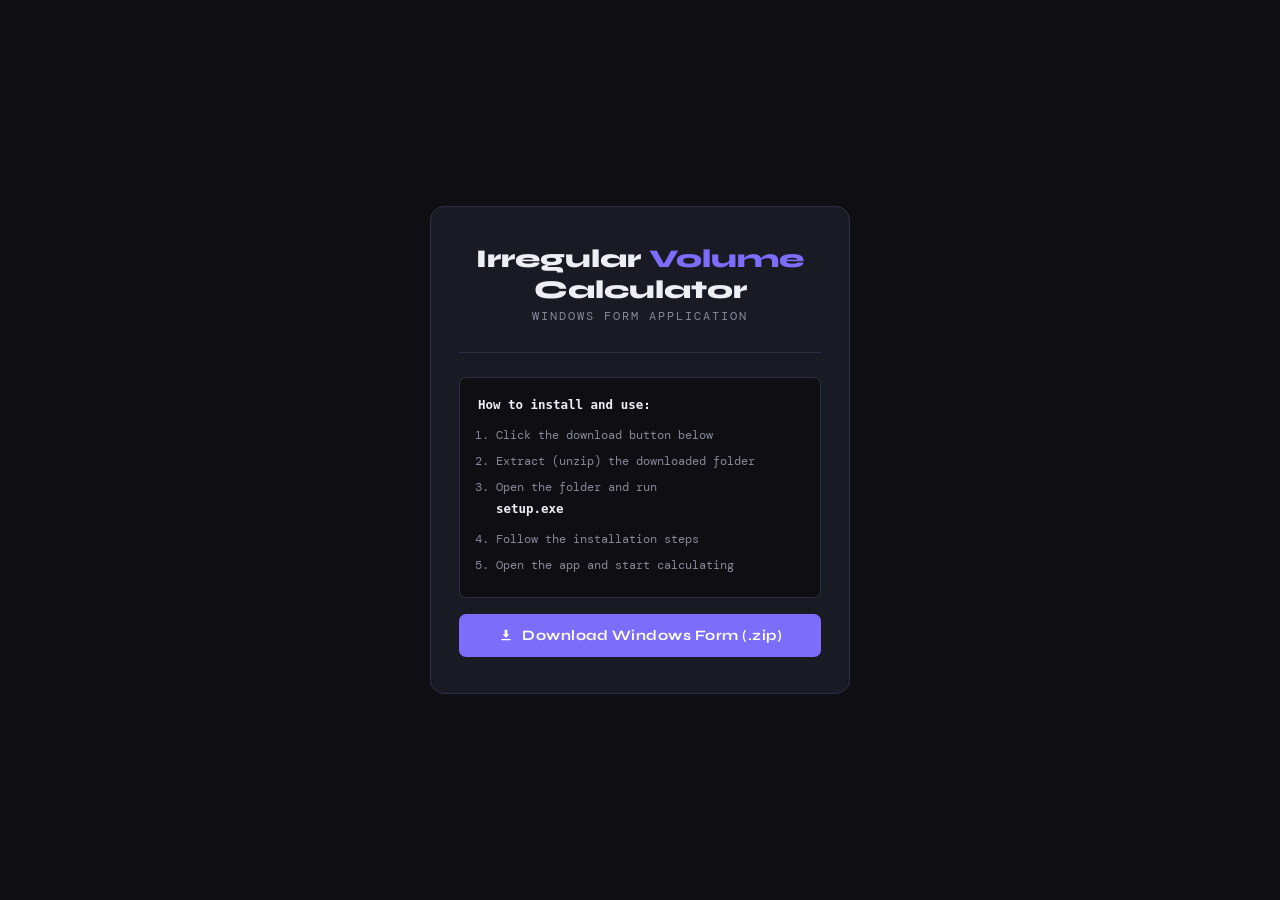
==== commit 07f604c8: "Update index.html Only instructions" ====
--- a/index.html
+++ b/index.html
@@ -9,260 +9,69 @@
   *, *::before, *::after { box-sizing: border-box; margin: 0; padding: 0; }
   :root {
     --bg: #0f0f13; --card: #1a1a24; --border: #2e2e42;
-    --accent: #7c6dfa; --accent2: #f06a6a; --text: #eeeef5; --muted: #888899; --green: #4ade80;
+    --accent: #7c6dfa; --accent2: #f06a6a; --text: #eeeef5; --muted: #888899;
   }
-  body { background: var(--bg); color: var(--text); font-family: 'DM Mono', monospace; min-height: 100vh; }
-  nav {
-    display: flex; align-items: center; justify-content: space-between;
-    padding: 0 32px; height: 58px; background: var(--card);
-    border-bottom: 1px solid var(--border); position: sticky; top: 0; z-index: 99;
+  body {
+    background: var(--bg); color: var(--text); font-family: 'DM Mono', monospace;
+    min-height: 100vh; display: flex; align-items: center; justify-content: center; padding: 40px 20px;
   }
-  .nav-logo { font-family: 'Syne', sans-serif; font-size: 1rem; font-weight: 800; color: var(--accent); }
-  .nav-links { display: flex; gap: 4px; }
-  .nav-btn {
-    background: none; border: none; color: var(--muted); font-family: 'DM Mono', monospace;
-    font-size: 0.78rem; padding: 7px 14px; border-radius: 6px; cursor: pointer;
-    letter-spacing: 1px; text-transform: uppercase; transition: background 0.15s, color 0.15s;
+  .card {
+    background: var(--card); border: 1px solid var(--border); border-radius: 14px;
+    padding: 36px 28px; width: 100%; max-width: 420px;
   }
-  .nav-btn:hover { background: var(--border); color: var(--text); }
-  .nav-btn.active { background: var(--accent); color: #fff; }
-  .page { display: none; padding: 40px 20px; }
-  .page.active { display: block; }
-  .calc-wrap { display: flex; flex-direction: column; align-items: center; }
-  .page-title { font-family: 'Syne', sans-serif; font-size: clamp(1.5rem, 4vw, 2.2rem); font-weight: 800; text-align: center; margin-bottom: 6px; }
-  .page-title span { color: var(--accent); }
-  .subtitle { color: var(--muted); font-size: 0.75rem; text-align: center; margin-bottom: 28px; letter-spacing: 2px; text-transform: uppercase; }
-  .card { background: var(--card); border: 1px solid var(--border); border-radius: 14px; padding: 28px 24px; width: 100%; max-width: 400px; }
-  label { display: block; font-size: 0.7rem; color: var(--muted); text-transform: uppercase; letter-spacing: 1.5px; margin-bottom: 5px; }
-  select, input[type=number] {
-    width: 100%; background: var(--bg); border: 1px solid var(--border); border-radius: 7px;
-    color: var(--text); font-family: 'DM Mono', monospace; font-size: 0.9rem;
-    padding: 9px 12px; margin-bottom: 14px; outline: none; transition: border-color 0.2s;
+  h1 {
+    font-family: 'Syne', sans-serif; font-size: 1.6rem; font-weight: 800;
+    text-align: center; margin-bottom: 4px;
   }
-  select:focus, input[type=number]:focus { border-color: var(--accent); }
-  .field.hidden { display: none; }
-  .btn-calc {
-    width: 100%; background: var(--accent); color: #fff; font-family: 'Syne', sans-serif;
-    font-size: 0.95rem; font-weight: 700; border: none; border-radius: 7px; padding: 12px;
-    cursor: pointer; letter-spacing: 1px; transition: background 0.2s, transform 0.1s; margin-top: 2px;
+  h1 span { color: var(--accent); }
+  .subtitle {
+    color: var(--muted); font-size: 0.72rem; text-align: center;
+    letter-spacing: 2px; text-transform: uppercase; margin-bottom: 28px;
   }
-  .btn-calc:hover { background: #6a5ce8; }
-  .btn-calc:active { transform: scale(0.98); }
-  .result {
-    margin-top: 18px; background: var(--bg); border: 1px solid var(--accent); border-radius: 7px;
-    padding: 13px 16px; text-align: center; font-size: 1.1rem; color: var(--accent);
-    font-family: 'Syne', sans-serif; font-weight: 700; display: none;
-  }
-  .formula-shown { font-size: 0.66rem; color: var(--muted); text-align: center; margin-top: 8px; }
-  .divider { border: none; border-top: 1px solid var(--border); margin: 22px 0; }
+  .divider { border: none; border-top: 1px solid var(--border); margin: 24px 0; }
   .instructions {
     background: var(--bg); border: 1px solid var(--border); border-radius: 7px;
-    padding: 14px 16px; margin-bottom: 14px; font-size: 0.76rem; line-height: 1.8; color: var(--muted);
+    padding: 16px 18px; margin-bottom: 16px; font-size: 0.76rem; line-height: 1.8; color: var(--muted);
   }
-  .instructions strong { color: var(--text); display: block; margin-bottom: 6px; }
+  .instructions strong { color: var(--text); display: block; margin-bottom: 8px; font-size: 0.78rem; }
   .instructions ol { padding-left: 18px; }
-  .instructions li { margin-bottom: 2px; }
+  .instructions li { margin-bottom: 4px; }
   .btn-download {
     display: flex; align-items: center; justify-content: center; gap: 8px; width: 100%;
-    background: transparent; border: 1px solid var(--border); border-radius: 7px; color: var(--muted);
-    font-family: 'DM Mono', monospace; font-size: 0.78rem; padding: 10px; cursor: pointer;
-    text-decoration: none; transition: border-color 0.2s, color 0.2s;
+    background: var(--accent); border: none; border-radius: 7px; color: #fff;
+    font-family: 'Syne', sans-serif; font-weight: 700; font-size: 0.9rem;
+    padding: 13px; cursor: pointer; text-decoration: none;
+    transition: background 0.2s, transform 0.1s; letter-spacing: 0.5px;
   }
-  .btn-download:hover { border-color: var(--accent2); color: var(--accent2); }
-  .btn-download svg { width: 14px; height: 14px; fill: currentColor; flex-shrink: 0; }
-  .figures-wrap { max-width: 860px; margin: 0 auto; }
-  .fig-grid { display: grid; grid-template-columns: repeat(auto-fit, minmax(250px, 1fr)); gap: 20px; margin-top: 10px; }
-  .fig-card {
-    background: var(--card); border: 1px solid var(--border); border-radius: 14px;
-    padding: 24px 20px; display: flex; flex-direction: column; gap: 16px;
-  }
-  .fig-name { font-family: 'Syne', sans-serif; font-size: 1rem; font-weight: 700; color: var(--accent); }
-  .fig-desc { font-size: 0.78rem; color: var(--muted); line-height: 1.7; }
-  .fig-formula {
-    background: var(--bg); border: 1px solid var(--border); border-radius: 7px;
-    padding: 10px 14px; font-size: 0.72rem; color: var(--green); letter-spacing: 0.5px; line-height: 1.8;
-  }
-  .fig-formula strong { color: var(--muted); display: block; font-size: 0.66rem; text-transform: uppercase; letter-spacing: 1.5px; margin-bottom: 4px; }
-  svg.figure { width: 100%; height: 130px; }
+  .btn-download:hover { background: #6a5ce8; }
+  .btn-download:active { transform: scale(0.98); }
+  .btn-download svg { width: 16px; height: 16px; fill: currentColor; flex-shrink: 0; }
 </style>
 </head>
 <body>
 
-<nav>
-  <div class="nav-logo">IrregCalc</div>
-  <div class="nav-links">
-    <button class="nav-btn active" onclick="showPage('calc',this)">Calculator</button>
-    <button class="nav-btn" onclick="showPage('figures',this)">Figures</button>
+<div class="card">
+  <h1>Irregular <span>Volume</span> Calculator</h1>
+  <p class="subtitle">Windows Form Application</p>
+
+  <hr class="divider">
+
+  <div class="instructions">
+    <strong>How to install and use:</strong>
+    <ol>
+      <li>Click the download button below</li>
+      <li>Extract (unzip) the downloaded folder</li>
+      <li>Open the folder and run <strong style="color:var(--text)">setup.exe</strong></li>
+      <li>Follow the installation steps</li>
+      <li>Open the app and start calculating</li>
+    </ol>
   </div>
-</nav>
 
-<!-- CALCULATOR PAGE -->
-<div class="page active" id="page-calc">
-  <div class="calc-wrap">
-    <h1 class="page-title">Irregular <span>Volume</span> Calculator</h1>
-    <p class="subtitle">Frustum · Pyramid · Prismatoid</p>
-    <div class="card">
-      <label>Select Shape</label>
-      <select id="cboShape" onchange="updateFields()">
-        <option value="0">Frustum of a Cone</option>
-        <option value="1">Frustum of a Pyramid</option>
-        <option value="2">Prismatoid</option>
-      </select>
-      <label>Height (h)</label>
-      <input type="number" id="txt1" placeholder="Enter height">
-      <div class="field" id="field2">
-        <label id="lbl2">Big Radius (R)</label>
-        <input type="number" id="txt2" placeholder="Enter value">
-      </div>
-      <div class="field" id="field3">
-        <label id="lbl3">Small Radius (r)</label>
-        <input type="number" id="txt3" placeholder="Enter value">
-      </div>
-      <div class="field hidden" id="field4">
-        <label>Middle Area (Am)</label>
-        <input type="number" id="txt4" placeholder="Enter middle area">
-      </div>
-      <button class="btn-calc" onclick="calculate()">Calculate Volume</button>
-      <div class="result" id="result"></div>
-      <div class="formula-shown" id="formula-shown"></div>
-      <hr class="divider">
-      <div class="instructions">
-        <strong>How to use the Windows Form version:</strong>
-        <ol>
-          <li>Click the download button below</li>
-          <li>Extract (unzip) the downloaded folder</li>
-          <li>Open the folder and run <strong>setup.exe</strong></li>
-          <li>Follow the install steps then open the app</li>
-          <li>Use it the same way as this website</li>
-        </ol>
-      </div>
-      <a class="btn-download" href="IrregCalculator-App.zip" download>
-        <svg viewBox="0 0 24 24"><path d="M12 16l-5-5h3V4h4v7h3l-5 5zm-7 4h14v-2H5v2z"/></svg>
-        Download Windows Form (.zip)
-      </a>
-    </div>
-  </div>
+  <a class="btn-download" href="IrregCalculator-App.zip" download>
+    <svg viewBox="0 0 24 24"><path d="M12 16l-5-5h3V4h4v7h3l-5 5zm-7 4h14v-2H5v2z"/></svg>
+    Download Windows Form (.zip)
+  </a>
 </div>
 
-<!-- FIGURES PAGE -->
-<div class="page" id="page-figures">
-  <div class="figures-wrap">
-    <h1 class="page-title" style="text-align:left;">The Three <span>Figures</span></h1>
-    <p class="subtitle" style="text-align:left; margin-bottom:24px;">Description · Drawing · Formula</p>
-    <div class="fig-grid">
-
-      <!-- CONE FRUSTUM -->
-      <div class="fig-card">
-        <div class="fig-name">Frustum of a Cone</div>
-        <svg class="figure" viewBox="0 0 200 130" xmlns="http://www.w3.org/2000/svg">
-          <ellipse cx="100" cy="100" rx="60" ry="14" fill="none" stroke="#7c6dfa" stroke-width="1.5"/>
-          <ellipse cx="100" cy="38" rx="30" ry="8" fill="none" stroke="#7c6dfa" stroke-width="1.5"/>
-          <line x1="40" y1="100" x2="70" y2="38" stroke="#7c6dfa" stroke-width="1.5"/>
-          <line x1="160" y1="100" x2="130" y2="38" stroke="#7c6dfa" stroke-width="1.5"/>
-          <line x1="172" y1="38" x2="172" y2="100" stroke="#f06a6a" stroke-width="1" stroke-dasharray="3,2"/>
-          <text x="178" y="72" fill="#f06a6a" font-size="11" font-family="DM Mono,monospace">h</text>
-          <line x1="100" y1="100" x2="160" y2="100" stroke="#4ade80" stroke-width="1" stroke-dasharray="3,2"/>
-          <text x="125" y="116" fill="#4ade80" font-size="11" font-family="DM Mono,monospace">R</text>
-          <line x1="100" y1="38" x2="130" y2="38" stroke="#888899" stroke-width="1" stroke-dasharray="3,2"/>
-          <text x="112" y="32" fill="#888899" font-size="11" font-family="DM Mono,monospace">r</text>
-        </svg>
-        <p class="fig-desc">A cone with its top sliced off parallel to the base. It has two circular faces — a large base (R) and a smaller top (r) — connected by a slanted side.</p>
-        <div class="fig-formula">
-          <strong>Formula</strong>
-          V = (1/3) × π × h × (R² + R·r + r²)
-        </div>
-      </div>
-
-      <!-- PYRAMID FRUSTUM -->
-      <div class="fig-card">
-        <div class="fig-name">Frustum of a Pyramid</div>
-        <svg class="figure" viewBox="0 0 200 130" xmlns="http://www.w3.org/2000/svg">
-          <polygon points="30,105 170,105 155,90 45,90" fill="none" stroke="#7c6dfa" stroke-width="1.5"/>
-          <polygon points="72,38 128,38 118,28 82,28" fill="none" stroke="#7c6dfa" stroke-width="1.5"/>
-          <line x1="30" y1="105" x2="72" y2="38" stroke="#7c6dfa" stroke-width="1.5"/>
-          <line x1="170" y1="105" x2="128" y2="38" stroke="#7c6dfa" stroke-width="1.5"/>
-          <line x1="45" y1="90" x2="82" y2="28" stroke="#7c6dfa" stroke-width="1.5" stroke-dasharray="3,2"/>
-          <line x1="155" y1="90" x2="118" y2="28" stroke="#7c6dfa" stroke-width="1.5" stroke-dasharray="3,2"/>
-          <line x1="176" y1="38" x2="176" y2="105" stroke="#f06a6a" stroke-width="1" stroke-dasharray="3,2"/>
-          <text x="181" y="74" fill="#f06a6a" font-size="11" font-family="DM Mono,monospace">h</text>
-          <text x="84" y="120" fill="#4ade80" font-size="10" font-family="DM Mono,monospace">A1 (base)</text>
-          <text x="82" y="24" fill="#888899" font-size="10" font-family="DM Mono,monospace">A2 (top)</text>
-        </svg>
-        <p class="fig-desc">A pyramid with its top cut off. The bottom is a larger polygon area (A1) and the top is a smaller polygon area (A2), connected by trapezoidal sides.</p>
-        <div class="fig-formula">
-          <strong>Formula</strong>
-          V = (h/3) × (A1 + A2 + √(A1 × A2))
-        </div>
-      </div>
-
-      <!-- PRISMATOID -->
-      <div class="fig-card">
-        <div class="fig-name">Prismatoid</div>
-        <svg class="figure" viewBox="0 0 200 130" xmlns="http://www.w3.org/2000/svg">
-          <polygon points="25,108 175,108 160,95 40,95" fill="none" stroke="#7c6dfa" stroke-width="1.5"/>
-          <polygon points="48,72 152,72 145,62 55,62" fill="none" stroke="#888899" stroke-width="1" stroke-dasharray="4,2"/>
-          <polygon points="70,38 130,38 122,28 78,28" fill="none" stroke="#7c6dfa" stroke-width="1.5"/>
-          <line x1="25" y1="108" x2="70" y2="38" stroke="#7c6dfa" stroke-width="1.5"/>
-          <line x1="175" y1="108" x2="130" y2="38" stroke="#7c6dfa" stroke-width="1.5"/>
-          <line x1="40" y1="95" x2="78" y2="28" stroke="#7c6dfa" stroke-width="1.5" stroke-dasharray="3,2"/>
-          <line x1="160" y1="95" x2="122" y2="28" stroke="#7c6dfa" stroke-width="1.5" stroke-dasharray="3,2"/>
-          <line x1="179" y1="38" x2="179" y2="108" stroke="#f06a6a" stroke-width="1" stroke-dasharray="3,2"/>
-          <text x="184" y="76" fill="#f06a6a" font-size="11" font-family="DM Mono,monospace">h</text>
-          <text x="82" y="122" fill="#4ade80" font-size="10" font-family="DM Mono,monospace">A1</text>
-          <text x="82" y="24" fill="#888899" font-size="10" font-family="DM Mono,monospace">A2</text>
-          <text x="153" y="70" fill="#888899" font-size="10" font-family="DM Mono,monospace">Am</text>
-        </svg>
-        <p class="fig-desc">A general solid with two parallel bases (A1 and A2) and a middle cross-section (Am) measured halfway between them. It can approximate many irregular real-world shapes.</p>
-        <div class="fig-formula">
-          <strong>Formula (Simpson's Rule)</strong>
-          V = (h/6) × (A1 + A2 + 4 × Am)
-        </div>
-      </div>
-
-    </div>
-  </div>
-</div>
-
-<script>
-  function showPage(name, btn) {
-    document.querySelectorAll('.page').forEach(p => p.classList.remove('active'));
-    document.querySelectorAll('.nav-btn').forEach(b => b.classList.remove('active'));
-    document.getElementById('page-' + name).classList.add('active');
-    btn.classList.add('active');
-  }
-
-  const formulas = [
-    "V = (1/3) × π × h × (R² + R·r + r²)",
-    "V = (h/3) × (A1 + A2 + √(A1 × A2))",
-    "V = (h/6) × (A1 + A2 + 4 × Am)"
-  ];
-
-  function updateFields() {
-    const i = +document.getElementById("cboShape").value;
-    document.getElementById("lbl2").textContent = i === 0 ? "Big Radius (R)" : "Base Area 1 (A1)";
-    document.getElementById("lbl3").textContent = i === 0 ? "Small Radius (r)" : "Base Area 2 (A2)";
-    document.getElementById("field4").classList.toggle("hidden", i !== 2);
-    document.getElementById("result").style.display = "none";
-    document.getElementById("formula-shown").textContent = "";
-    document.querySelectorAll("input[type=number]").forEach(t => t.value = "");
-  }
-
-  function calculate() {
-    const i = +document.getElementById("cboShape").value;
-    const h = +document.getElementById("txt1").value;
-    const x = +document.getElementById("txt2").value;
-    const y = +document.getElementById("txt3").value;
-    let volume = 0;
-
-    if (i === 0) volume = (1/3) * Math.PI * h * (x**2 + x*y + y**2);
-    if (i === 1) volume = (h/3) * (x + y + Math.sqrt(x * y));
-    if (i === 2) { const am = +document.getElementById("txt4").value; volume = (h/6) * (x + y + 4*am); }
-
-    const res = document.getElementById("result");
-    res.style.display = "block";
-    res.textContent = "Volume = " + volume.toFixed(4);
-    document.getElementById("formula-shown").textContent = formulas[i];
-  }
-</script>
 </body>
 </html>
